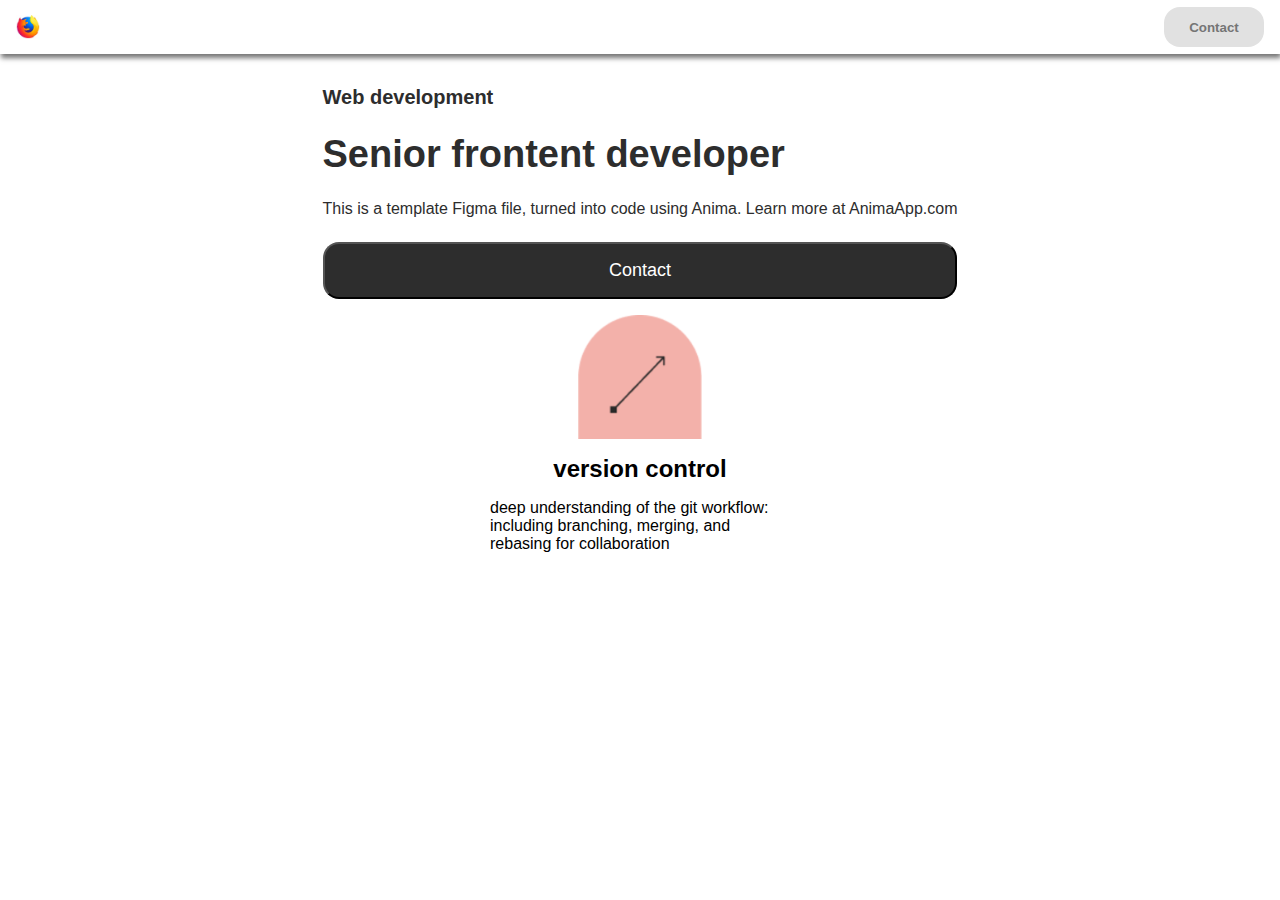
==== index.html @ cf051626 "adding javascript as an hacker" ====
<!DOCTYPE html>
<html lang="en">
  <head>
    <meta charset="UTF-8" />
    <meta name="viewport" content="width=device-width, initial-scale=1.0" />
    <meta http-equiv="X-UA-Compatible" content="ie=edge" />
    <link
      rel="stylesheet"
      href="https://cdnjs.cloudflare.com/ajax/libs/font-awesome/6.6.0/css/all.min.css"
    />
    <title>HTML + CSS</title>
    <link rel="stylesheet" href="style.css" />
  </head>
  <body>
    <header class="header">
      <img class="logo" src="OIP.jfif" alt="" />
      <button class="btn">Contact</button>
    </header>

    <main class="profile">
      <img
        class="profile-img"
        src="https://avatars.preply.com/i/logos/i/logos/avatar_2hfhunqu7sb.jpg"
        alt=""
      />

      <div class="info">
        <h2>Web development</h2>
        <h1>Senior frontent developer</h1>
        <p>
          This is a template Figma file, turned into code using Anima. Learn
          more at AnimaApp.com
        </p>

        <button class="contactBtn" id="contactBtn">Contact</button>
      </div>
      <div class="skill-container">
        <div class="skill-card">
          <img src="Skills_Card_Icon.png" class="skill-img" alt="" />
          <h2>version control</h2>
          <p>
            deep understanding of the git workflow: including branching,
            merging, and rebasing for collaboration
          </p>
        </div>
      </div>
    </main>
  
  </body>
  <script src="script.js">
  </script>
</html>
---- style.css ----
* {
  padding: 0;
  margin: 0;
  box-sizing: border-box;
}

body {
  background-color: white;
  font-family: sans-serif;
}



.header {
  display: flex;
  align-items: center;
  justify-content: space-between;
  padding: 16px;
  height: 54px;

  box-shadow: 1px 4px 5px 0px #757575;
}

.logo {
  width: 24px;
  height: 24px;
}

.btn {
  padding: 12px;
  border: none;
  border-radius: 16px;
  background-color: #e1e1e1;

  font-weight: bold;

  width: 100px;
  height: 40px;
  color: #757575;
}

.profile {
  padding: 16px;
  display: flex;
  gap: 16px;

  flex-direction: column;
  /* // horizontal / vertical-align */
  justify-content: center;


  /* // vertical-align: // horizontal */

  align-items: center;
 
}

.profile-img {
  border-radius: 16px;
  width: 250px;
  box-shadow: 1px 4px 5px 0px #757575;
}

.info {
  color: #2D2D2D;


  display: flex;
  flex-direction: column;
  gap: 24px;


}


.info h2 {
  font-size: 20px;

}

.info h1 {
  font-size: 38px;

}


.contactBtn {
  padding: 16px;
  background-color: #2D2D2D;
  color: #FFFFFF ;
  font-size: 18px;
  font-weight: semibold;

  border-radius: 16px;
}



.skill-img{
width: 124px;
height: 124px;
}
.skill-card{
  display: flex;
  flex-direction: column;
  gap: 16px;
  width: 300px;
  justify-content: center;
   align-items: center;
}
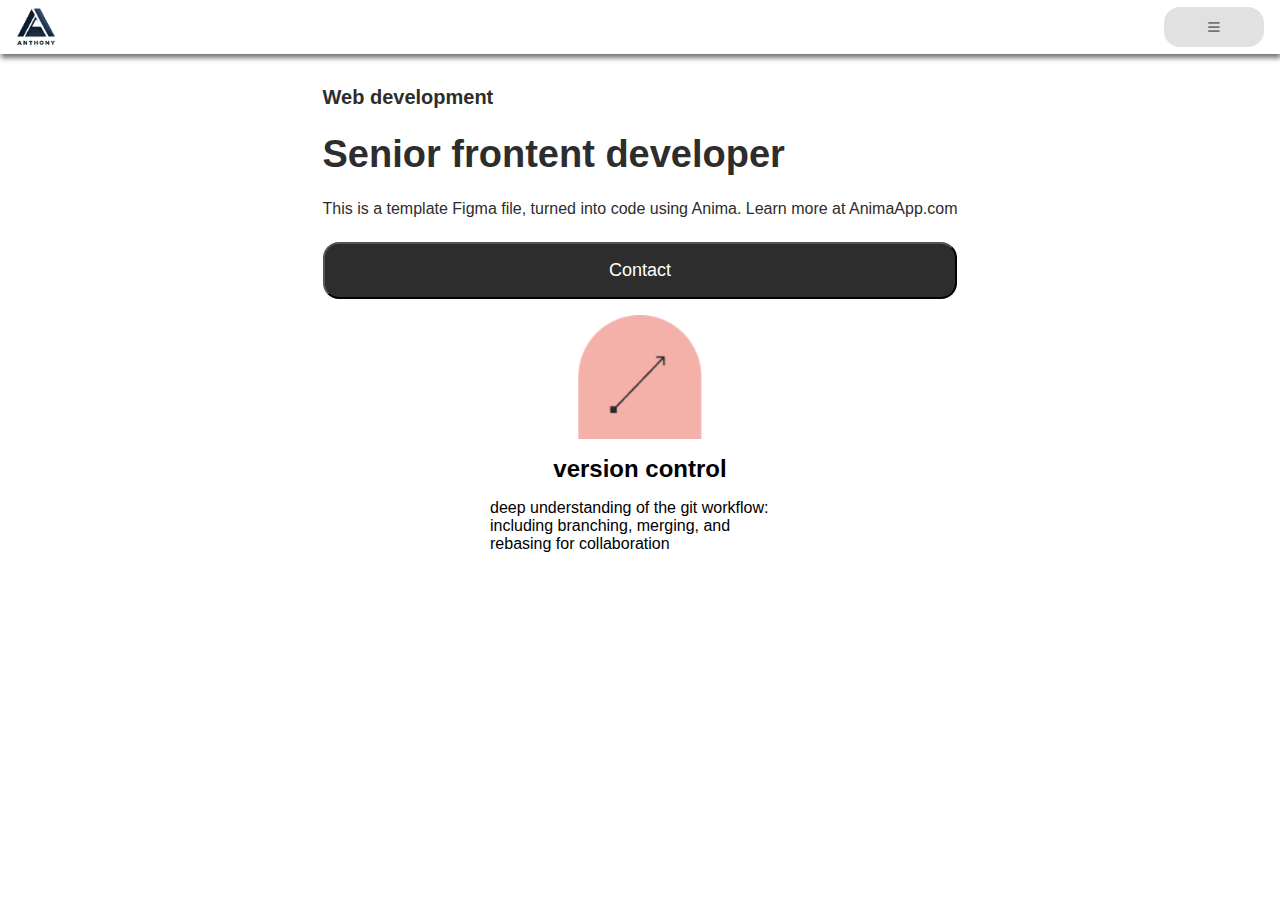
==== commit 8c9e3589: "adding burger btn functions" ====
--- a/index.html
+++ b/index.html
@@ -13,8 +13,24 @@
   </head>
   <body>
     <header class="header">
-      <img class="logo" src="OIP.jfif" alt="" />
-      <button class="btn">Contact</button>
+      <img class="logo" src="logo t.png" alt="" />
+      <button id="burger" class="btn">
+        <i class="fa-solid fa-bars"></i>
+      </button>
+      <nav id="nav" class="nav">
+        <ul>
+          <li>
+            <a href="#">Home</a>
+          </li>
+
+          <li>
+            <a href="#">About</a>
+          </li>
+          <li>
+            <a href="#">Contact</a>
+          </li>
+        </ul>
+      </nav>
     </header>
 
     <main class="profile">
@@ -45,8 +61,6 @@
         </div>
       </div>
     </main>
-  
   </body>
-  <script src="script.js">
-  </script>
+  <script src="script.js"></script>
 </html>
--- a/style.css
+++ b/style.css
@@ -12,6 +12,7 @@
 
 
 .header {
+  position: relative;
   display: flex;
   align-items: center;
   justify-content: space-between;
@@ -22,8 +23,8 @@
 }
 
 .logo {
-  width: 24px;
-  height: 24px;
+  width: 40px;
+  height: 40px;
 }
 
 .btn {
@@ -109,3 +110,42 @@
    align-items: center;
 }
 
+.nav {
+  display: none;
+  margin-top: 20px;
+
+  flex-direction: column;
+  gap: 16px;
+
+  padding: 16px;
+
+  background-color: white;
+
+
+  position: absolute ;
+
+  right: 16px;
+  top: 35px;
+  border-radius: 16px;
+  box-shadow: 1px 4px 5px 0px #757575;
+
+
+
+
+}
+
+.nav a {
+  color: #2D2D2D;
+  text-decoration: none;
+}
+
+.nav ul {
+  list-style: none;
+  display: flex;
+  flex-direction: column;
+  gap: 16px;
+}
+.nav.active {
+  display: flex;
+
+}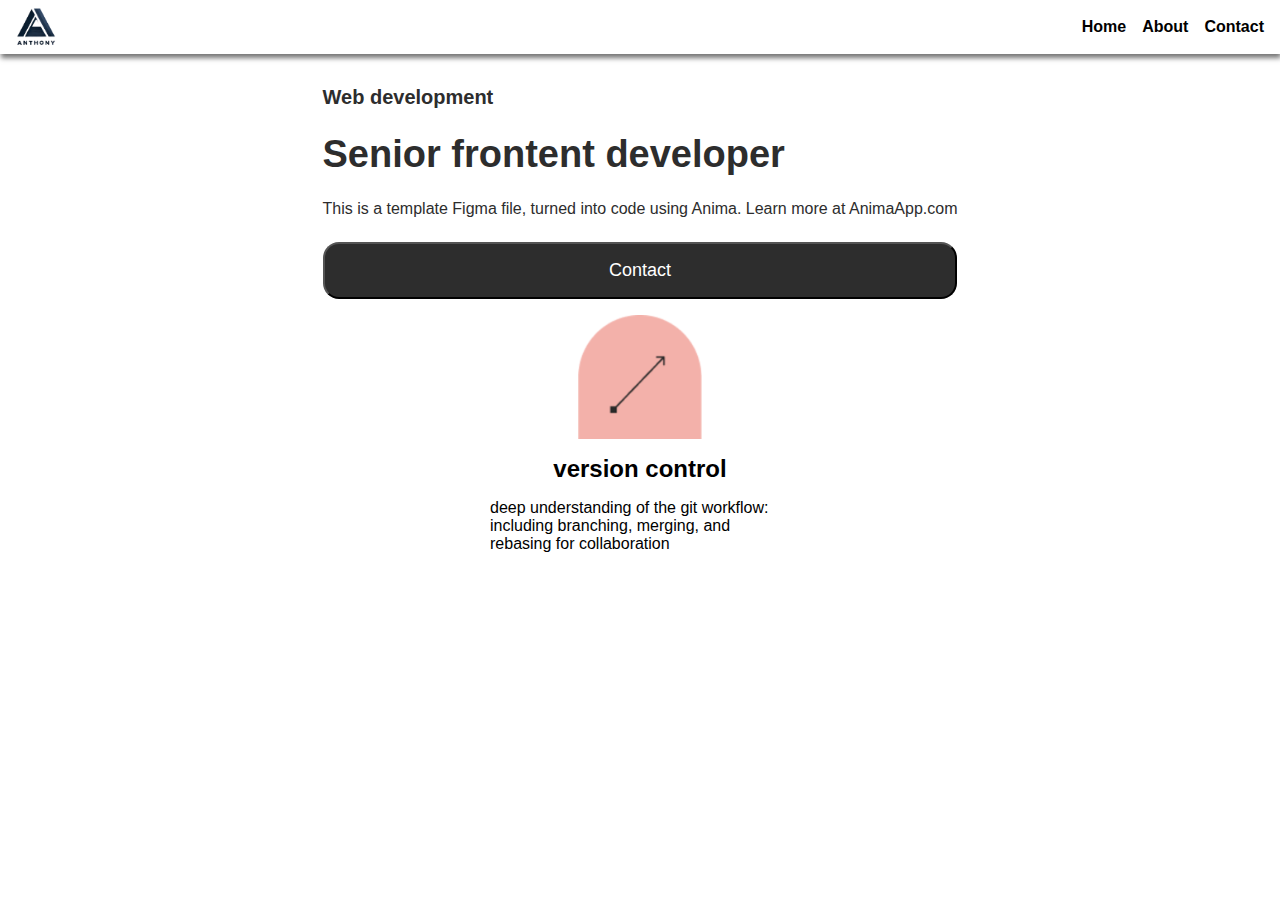
==== commit f33ca295: "adding media queries to show nav-bar desktop" ====
--- a/index.html
+++ b/index.html
@@ -14,9 +14,29 @@
   <body>
     <header class="header">
       <img class="logo" src="logo t.png" alt="" />
+      
+      
       <button id="burger" class="btn">
         <i class="fa-solid fa-bars"></i>
       </button>
+
+
+        <nav class="desktopNav">
+          <ul>
+            <li>
+              <a href="#">Home</a>
+            </li>
+  
+            <li>
+              <a href="#">About</a>
+            </li>
+            <li>
+              <a href="#">Contact</a>
+            </li>
+          </ul>
+        </nav>
+
+      <!-- Nav mobile  -->
       <nav id="nav" class="nav">
         <ul>
           <li>
--- a/style.css
+++ b/style.css
@@ -8,8 +8,6 @@
   background-color: white;
   font-family: sans-serif;
 }
-
-
 
 .header {
   position: relative;
@@ -49,11 +47,9 @@
   /* // horizontal / vertical-align */
   justify-content: center;
 
-
   /* // vertical-align: // horizontal */
 
   align-items: center;
- 
 }
 
 .profile-img {
@@ -63,51 +59,42 @@
 }
 
 .info {
-  color: #2D2D2D;
-
+  color: #2d2d2d;
 
   display: flex;
   flex-direction: column;
   gap: 24px;
-
-
 }
-
 
 .info h2 {
   font-size: 20px;
-
 }
 
 .info h1 {
   font-size: 38px;
-
 }
-
 
 .contactBtn {
   padding: 16px;
-  background-color: #2D2D2D;
-  color: #FFFFFF ;
+  background-color: #2d2d2d;
+  color: #ffffff;
   font-size: 18px;
   font-weight: semibold;
 
   border-radius: 16px;
 }
 
-
-
-.skill-img{
-width: 124px;
-height: 124px;
+.skill-img {
+  width: 124px;
+  height: 124px;
 }
-.skill-card{
+.skill-card {
   display: flex;
   flex-direction: column;
   gap: 16px;
   width: 300px;
   justify-content: center;
-   align-items: center;
+  align-items: center;
 }
 
 .nav {
@@ -121,21 +108,16 @@
 
   background-color: white;
 
-
-  position: absolute ;
+  position: absolute;
 
   right: 16px;
   top: 35px;
   border-radius: 16px;
   box-shadow: 1px 4px 5px 0px #757575;
-
-
-
-
 }
 
 .nav a {
-  color: #2D2D2D;
+  color: #2d2d2d;
   text-decoration: none;
 }
 
@@ -147,5 +129,27 @@
 }
 .nav.active {
   display: flex;
+}
+.desktopNav {
+  display: none;
+}
+/* 768px: From here we start with the desktop version */
+@media (min-width: 768px) {
+  .btn {
+    display: none;
+  }
 
-}+  .desktopNav {
+    display: block;
+  }
+  .desktopNav ul {
+    list-style: none;
+    display: flex;
+    gap: 16px;
+  }
+  .desktopNav a {
+    color: black;
+    text-decoration: none;
+    font-weight: bold;
+  }
+}
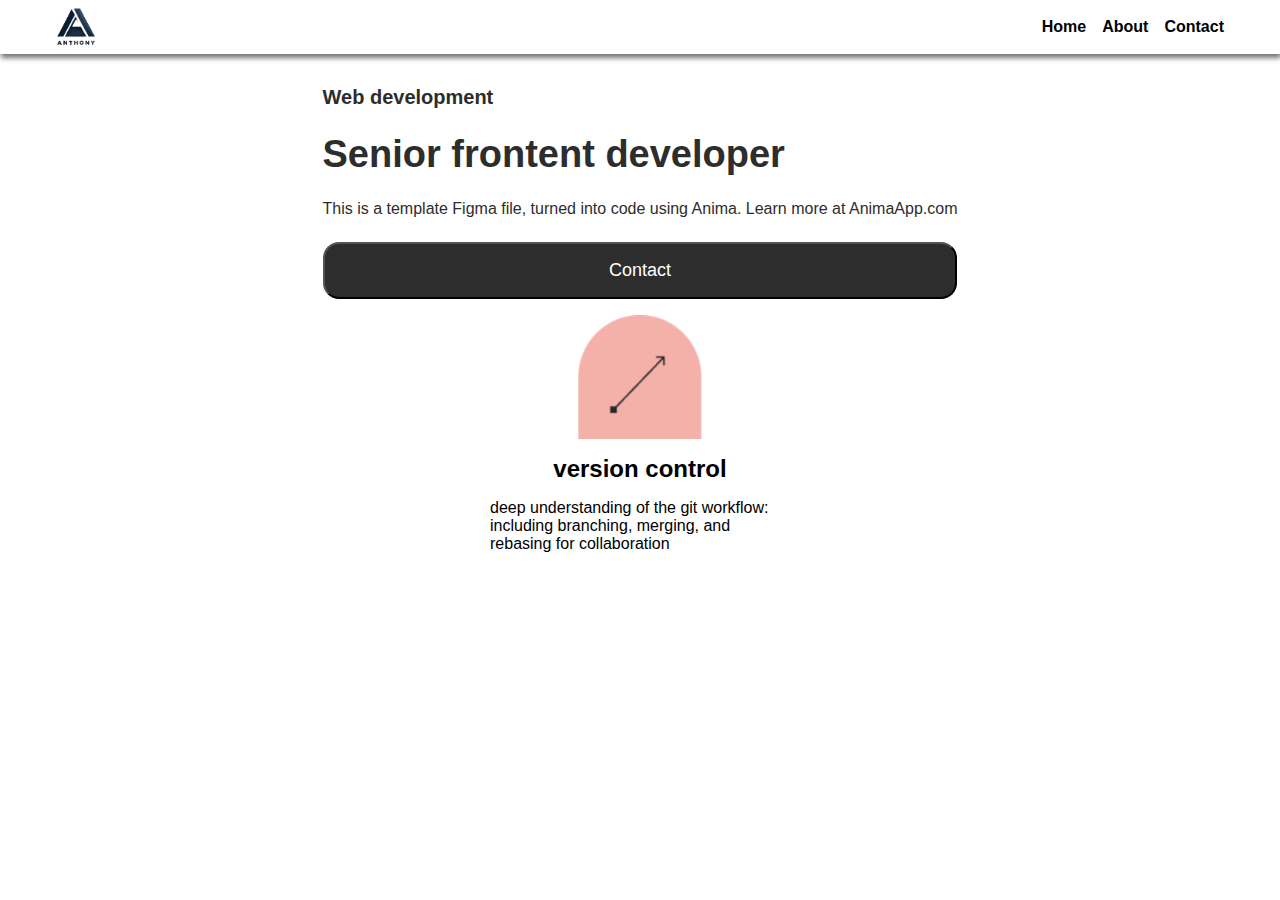
==== commit 2950c102: "changes to container position" ====
--- a/index.html
+++ b/index.html
@@ -12,6 +12,7 @@
     <link rel="stylesheet" href="style.css" />
   </head>
   <body>
+    <div class="container">
     <header class="header">
       <img class="logo" src="logo t.png" alt="" />
       
@@ -52,7 +53,7 @@
         </ul>
       </nav>
     </header>
-
+  </div>
     <main class="profile">
       <img
         class="profile-img"
--- a/style.css
+++ b/style.css
@@ -9,21 +9,31 @@
   font-family: sans-serif;
 }
 
+.container {
+  box-shadow: 1px 4px 5px 0px #757575;
+  position: sticky;
+  top: 0;
+  width: 100%;
+  background-color: white;
+}
 .header {
-  position: relative;
+ 
   display: flex;
   align-items: center;
   justify-content: space-between;
   padding: 16px;
   height: 54px;
-
-  box-shadow: 1px 4px 5px 0px #757575;
+  width: 100%;
+  
+  max-width: 1200px;
+  margin: 0 auto;
 }
 
 .logo {
   width: 40px;
   height: 40px;
 }
+
 
 .btn {
   padding: 12px;
@@ -145,7 +155,7 @@
   .desktopNav ul {
     list-style: none;
     display: flex;
-    gap: 16px;
+    gap: 1rem;
   }
   .desktopNav a {
     color: black;
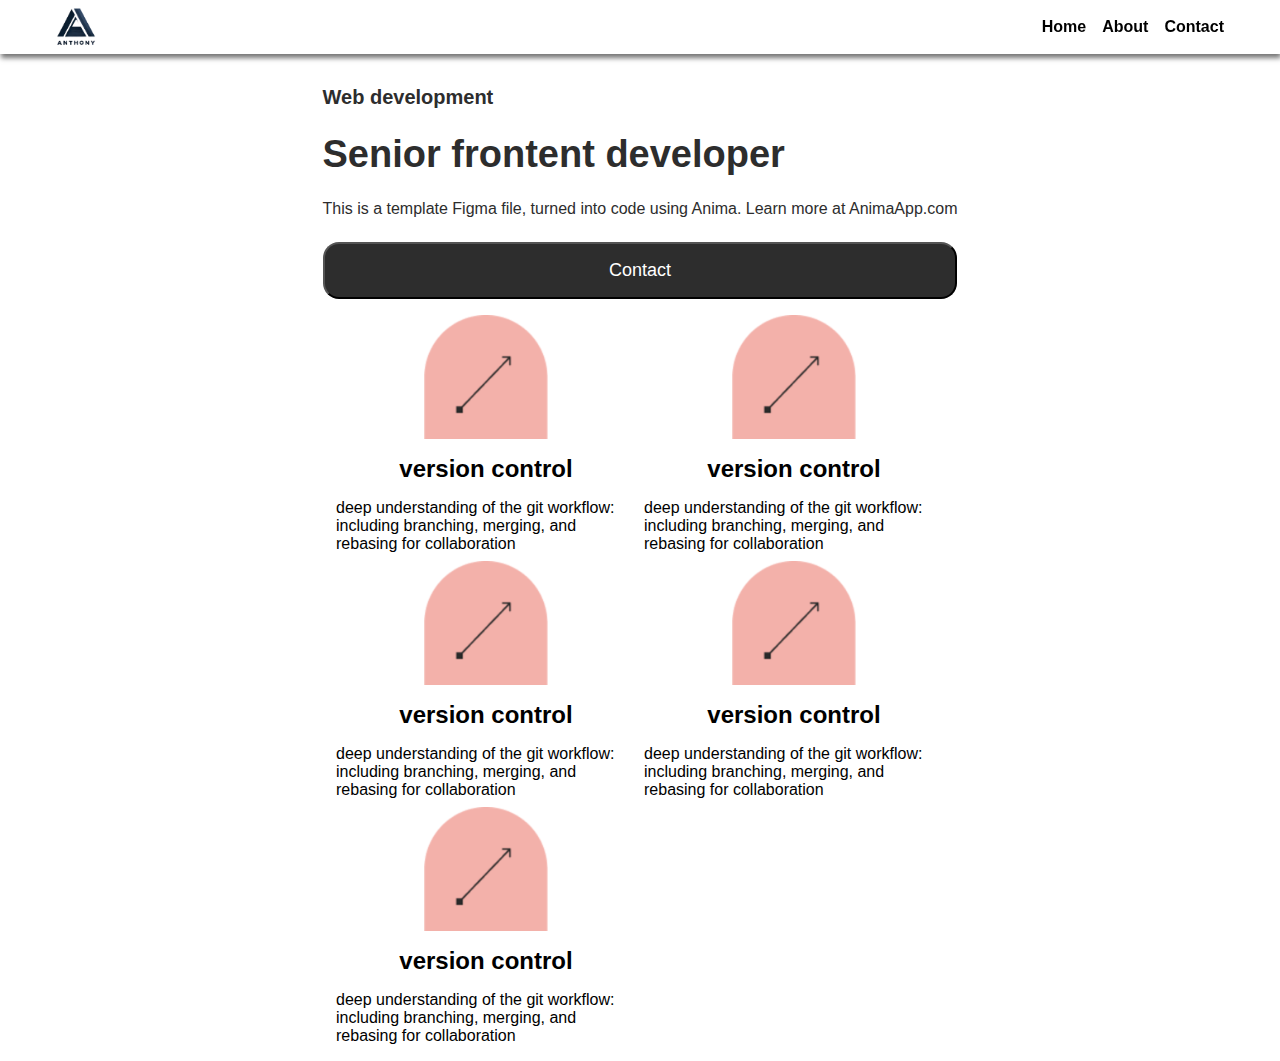
==== commit dc31a795: "Adding grid display" ====
--- a/index.html
+++ b/index.html
@@ -13,21 +13,19 @@
   </head>
   <body>
     <div class="container">
-    <header class="header">
-      <img class="logo" src="logo t.png" alt="" />
-      
-      
-      <button id="burger" class="btn">
-        <i class="fa-solid fa-bars"></i>
-      </button>
+      <header class="header">
+        <img class="logo" src="logo t.png" alt="" />
 
+        <button id="burger" class="btn">
+          <i class="fa-solid fa-bars"></i>
+        </button>
 
         <nav class="desktopNav">
           <ul>
             <li>
               <a href="#">Home</a>
             </li>
-  
+
             <li>
               <a href="#">About</a>
             </li>
@@ -37,23 +35,23 @@
           </ul>
         </nav>
 
-      <!-- Nav mobile  -->
-      <nav id="nav" class="nav">
-        <ul>
-          <li>
-            <a href="#">Home</a>
-          </li>
+        <!-- Nav mobile  -->
+        <nav id="nav" class="nav">
+          <ul>
+            <li>
+              <a href="#">Home</a>
+            </li>
 
-          <li>
-            <a href="#">About</a>
-          </li>
-          <li>
-            <a href="#">Contact</a>
-          </li>
-        </ul>
-      </nav>
-    </header>
-  </div>
+            <li>
+              <a href="#">About</a>
+            </li>
+            <li>
+              <a href="#">Contact</a>
+            </li>
+          </ul>
+        </nav>
+      </header>
+    </div>
     <main class="profile">
       <img
         class="profile-img"
@@ -80,6 +78,38 @@
             merging, and rebasing for collaboration
           </p>
         </div>
+        <div class="skill-card">
+          <img src="Skills_Card_Icon.png" class="skill-img" alt="" />
+          <h2>version control</h2>
+          <p>
+            deep understanding of the git workflow: including branching,
+            merging, and rebasing for collaboration
+          </p>
+        </div>
+        <div class="skill-card">
+          <img src="Skills_Card_Icon.png" class="skill-img" alt="" />
+          <h2>version control</h2>
+          <p>
+            deep understanding of the git workflow: including branching,
+            merging, and rebasing for collaboration
+          </p>
+        </div>
+        <div class="skill-card">
+          <img src="Skills_Card_Icon.png" class="skill-img" alt="" />
+          <h2>version control</h2>
+          <p>
+            deep understanding of the git workflow: including branching,
+            merging, and rebasing for collaboration
+          </p>
+        </div>
+        <div class="skill-card">
+          <img src="Skills_Card_Icon.png" class="skill-img" alt="" />
+          <h2>version control</h2>
+          <p>
+            deep understanding of the git workflow: including branching,
+            merging, and rebasing for collaboration
+          </p>
+        </div>
       </div>
     </main>
   </body>
--- a/style.css
+++ b/style.css
@@ -143,10 +143,27 @@
 .desktopNav {
   display: none;
 }
+.skill-container {
+  display: grid ;
+  grid-template-columns: 1fr  ; 
+  gap: .5rem; 
+  
+}
+
+
+
 /* 768px: From here we start with the desktop version */
 @media (min-width: 768px) {
+  .skill-container {
+   
+    grid-template-columns: 1fr 1fr  ; 
+   
+    
+  }
   .btn {
     display: none;
+   
+
   }
 
   .desktopNav {
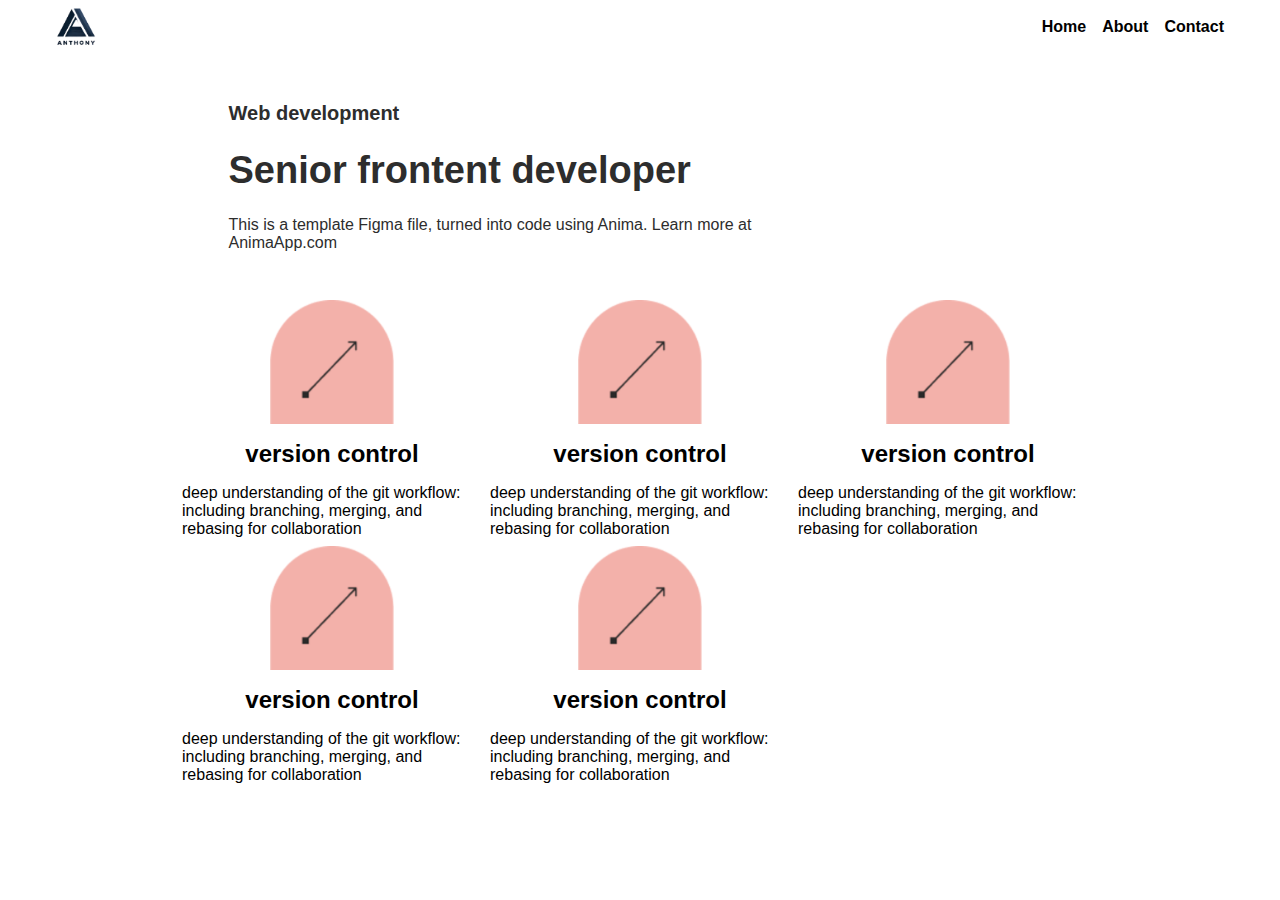
==== commit 3d4a9db3: "Adding grid display" ====
--- a/index.html
+++ b/index.html
@@ -53,22 +53,29 @@
       </header>
     </div>
     <main class="profile">
-      <img
-        class="profile-img"
-        src="https://avatars.preply.com/i/logos/i/logos/avatar_2hfhunqu7sb.jpg"
-        alt=""
-      />
 
-      <div class="info">
-        <h2>Web development</h2>
-        <h1>Senior frontent developer</h1>
-        <p>
-          This is a template Figma file, turned into code using Anima. Learn
-          more at AnimaApp.com
-        </p>
+      <div class="container">
+        <div class="hero">
+      
+          <div class="info" >
+            <h2>Web development</h2>
+            <h1>Senior frontent developer</h1>
+            <p>
+              This is a template Figma file, turned into code using Anima. Learn
+              more at AnimaApp.com
+            </p>
+  
+  
+          </div>
+          <img
+          class="profile-img"
+          src="https://avatars.preply.com/i/logos/i/logos/avatar_2hfhunqu7sb.jpg"
+          alt=""
+        />
+        </div>
+      </div>
+    
 
-        <button class="contactBtn" id="contactBtn">Contact</button>
-      </div>
       <div class="skill-container">
         <div class="skill-card">
           <img src="Skills_Card_Icon.png" class="skill-img" alt="" />
--- a/style.css
+++ b/style.css
@@ -10,21 +10,19 @@
 }
 
 .container {
-  box-shadow: 1px 4px 5px 0px #757575;
   position: sticky;
   top: 0;
   width: 100%;
   background-color: white;
 }
 .header {
- 
   display: flex;
   align-items: center;
   justify-content: space-between;
   padding: 16px;
   height: 54px;
   width: 100%;
-  
+
   max-width: 1200px;
   margin: 0 auto;
 }
@@ -33,7 +31,6 @@
   width: 40px;
   height: 40px;
 }
-
 
 .btn {
   padding: 12px;
@@ -69,6 +66,7 @@
 }
 
 .info {
+  max-width: 557px;
   color: #2d2d2d;
 
   display: flex;
@@ -144,26 +142,32 @@
   display: none;
 }
 .skill-container {
-  display: grid ;
-  grid-template-columns: 1fr  ; 
-  gap: .5rem; 
-  
+  display: grid;
+  grid-template-columns: 1fr;
+  gap: 0.5rem;
 }
 
+.hero {
+  display: flex;
+  justify-content: center;
+  align-items: center;
+  flex-direction: column;
+  gap: 1rem;
+  padding: 2rem 0;
+  width: 100%;
 
-
+  margin: 0 auto;
+}
 /* 768px: From here we start with the desktop version */
 @media (min-width: 768px) {
+  .hero {
+    flex-direction: row;
+  }
   .skill-container {
-   
-    grid-template-columns: 1fr 1fr  ; 
-   
-    
+    grid-template-columns: 1fr 1fr 1fr;
   }
   .btn {
     display: none;
-   
-
   }
 
   .desktopNav {
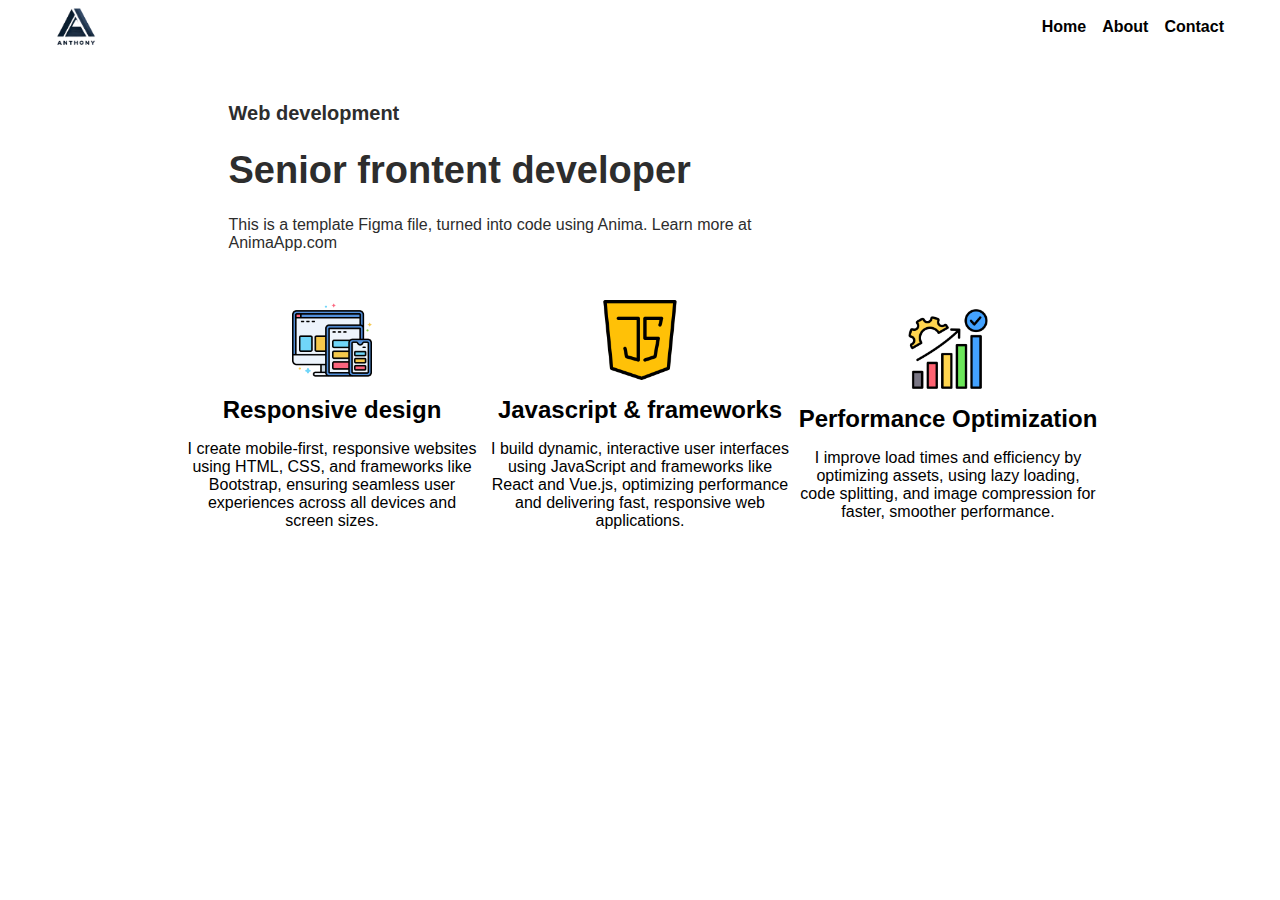
==== commit 634ba3a7: "adding skills" ====
--- a/index.html
+++ b/index.html
@@ -78,45 +78,35 @@
 
       <div class="skill-container">
         <div class="skill-card">
-          <img src="Skills_Card_Icon.png" class="skill-img" alt="" />
-          <h2>version control</h2>
+          <img src="responsive-design.png" class="skill-img" alt="" />
+          <h2>Responsive design</h2>
           <p>
-            deep understanding of the git workflow: including branching,
-            merging, and rebasing for collaboration
+            I create mobile-first, responsive websites using HTML, CSS, and frameworks like Bootstrap, ensuring seamless user experiences across all devices and screen sizes.
+
+
+
           </p>
         </div>
         <div class="skill-card">
-          <img src="Skills_Card_Icon.png" class="skill-img" alt="" />
-          <h2>version control</h2>
+          <img src="java-script.png" class="skill-img" alt="" />
+          <h2>Javascript & frameworks</h2>
           <p>
-            deep understanding of the git workflow: including branching,
-            merging, and rebasing for collaboration
+         
+I build dynamic, interactive user interfaces using JavaScript and frameworks like React and Vue.js, optimizing performance and delivering fast, responsive web applications.
           </p>
         </div>
         <div class="skill-card">
-          <img src="Skills_Card_Icon.png" class="skill-img" alt="" />
-          <h2>version control</h2>
+          <img src="success.png" class="skill-img" alt="" />
+          <h2> Performance Optimization</h2>
           <p>
-            deep understanding of the git workflow: including branching,
-            merging, and rebasing for collaboration
+             
+            
+            I improve load times and efficiency by optimizing assets, 
+            using lazy loading, code splitting, and image compression for faster, smoother performance.
           </p>
         </div>
-        <div class="skill-card">
-          <img src="Skills_Card_Icon.png" class="skill-img" alt="" />
-          <h2>version control</h2>
-          <p>
-            deep understanding of the git workflow: including branching,
-            merging, and rebasing for collaboration
-          </p>
-        </div>
-        <div class="skill-card">
-          <img src="Skills_Card_Icon.png" class="skill-img" alt="" />
-          <h2>version control</h2>
-          <p>
-            deep understanding of the git workflow: including branching,
-            merging, and rebasing for collaboration
-          </p>
-        </div>
+     
+      
       </div>
     </main>
   </body>
--- a/style.css
+++ b/style.css
@@ -93,8 +93,10 @@
 }
 
 .skill-img {
-  width: 124px;
-  height: 124px;
+  width: 80px;
+  height: 80px;
+  max-height: 80px;
+  min-height: 80px;
 }
 .skill-card {
   display: flex;
@@ -103,7 +105,12 @@
   width: 300px;
   justify-content: center;
   align-items: center;
+  text-align: center;
 }
+
+/* .skill-card p {
+  height: 100px ;
+} */
 
 .nav {
   display: none;
